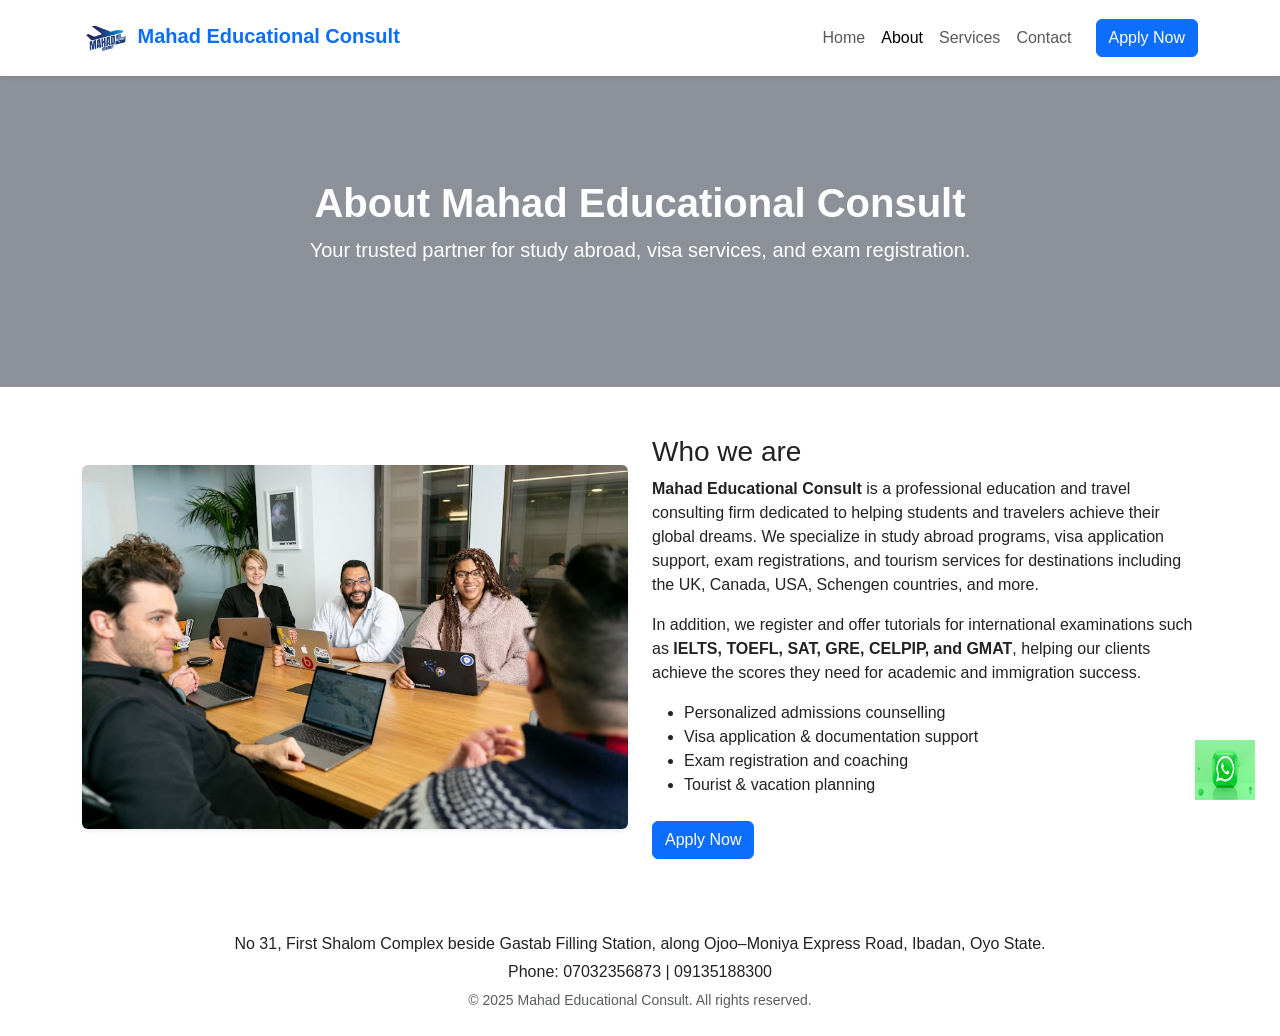
==== about.html @ 590d8e64 "initial website upload" ====
<!DOCTYPE html>
<html lang="en">
<head>
  <meta charset="utf-8" />
  <meta name="viewport" content="width=device-width, initial-scale=1" />
  <title>About — Mahad Educational Consult</title>

  <link href="https://cdn.jsdelivr.net/npm/bootstrap@5.3.2/dist/css/bootstrap.min.css" rel="stylesheet">
  <link rel="stylesheet" href="css/style.css">
</head>
<body>

  <!-- NAVBAR -->
  <nav class="navbar navbar-expand-lg navbar-light bg-white shadow-sm fixed-top">
    <div class="container">
      <a class="navbar-brand" href="index.html"><img src="images/logo.png" height="50" alt="Mahad">
      <span class="fw-bold text-primary d-none d-md-inline">Mahad Educational Consult</span>
      </a>
      <button class="navbar-toggler" type="button" data-bs-toggle="collapse" data-bs-target="#navMenu"
              aria-controls="navMenu" aria-expanded="false" aria-label="Toggle navigation">
        <span class="navbar-toggler-icon"></span>
      </button>

      <div class="collapse navbar-collapse" id="navMenu">
        <ul class="navbar-nav ms-auto mb-2 mb-lg-0 align-items-lg-center">
          <li class="nav-item"><a class="nav-link" href="index.html">Home</a></li>
          <li class="nav-item"><a class="nav-link active" href="about.html">About</a></li>
          <li class="nav-item"><a class="nav-link" href="services.html">Services</a></li>
          <li class="nav-item"><a class="nav-link" href="contact.html">Contact</a></li>
        </ul>
        <a class="btn btn-primary ms-lg-3" href="contact.html">Apply Now</a>
      </div>
    </div>
  </nav>

  <!-- ABOUT HERO -->
  <header class="about-hero d-flex align-items-center">
    <div class="overlay"></div>
    <div class="container text-white text-center">
      <h1 class="display-6 fw-semibold">About Mahad Educational Consult</h1>
      <p class="lead mt-2">Your trusted partner for study abroad, visa services, and exam registration.</p>
    </div>
  </header>

  <!-- ABOUT CONTENT -->
  <section class="py-5">
    <div class="container">
      <div class="row align-items-center g-4">
        <div class="col-lg-6">
          <img src="images/office.jpg" alt="Office" class="img-fluid rounded shadow-sm">
        </div>
        <div class="col-lg-6">
          <h3>Who we are</h3>
          <p><strong>Mahad Educational Consult</strong> is a professional education and travel consulting firm dedicated to helping students and travelers achieve their global dreams. We specialize in study abroad programs, visa application support, exam registrations, and tourism services for destinations including the UK, Canada, USA, Schengen countries, and more.</p>
          <p>In addition, we register and offer tutorials for international examinations such as <strong>IELTS, TOEFL, SAT, GRE, CELPIP, and GMAT</strong>, helping our clients achieve the scores they need for academic and immigration success.</p>
          <ul>
            <li>Personalized admissions counselling</li>
            <li>Visa application & documentation support</li>
            <li>Exam registration and coaching</li>
            <li>Tourist & vacation planning</li>
          </ul>
          <a href="contact.html" class="btn btn-primary mt-2">Apply Now</a>
        </div>
      </div>
    </div>
  </section>

  <!-- FOOTER -->
  <footer class="footer bg-white py-4">
    <div class="container text-center">
      <p class="mb-1">No 31, First Shalom Complex beside Gastab Filling Station, along Ojoo–Moniya Express Road, Ibadan, Oyo State.</p>
      <p class="mb-1">Phone: 07032356873 | 09135188300</p>
      <small class="text-muted">© 2025 Mahad Educational Consult. All rights reserved.</small>
    </div>
  </footer>

  <!-- Scroll to top button -->
  <button id="scrollTopBtn" title="Go to top">&uarr;</button>

  <!-- WhatsApp button -->
  <div class="whatsapp-float">
    <a href="https://wa.me/2347032356873" target="_blank" rel="noopener">
      <img src="images/whatsapp-icon.png" alt="Chat with us on WhatsApp" width="40" heigth="40">
    </a>
  </div>

  <script src="https://cdn.jsdelivr.net/npm/bootstrap@5.3.2/dist/js/bootstrap.bundle.min.js"></script>
  <script src="js/script.js"></script>
</body>
</html>
---- css/style.css ----
/* ----------------------------
   Global / Base
   ---------------------------- */
:root{
  --brand-blue: #0d6efd;
  --brand-gold: #d4af37; /* gold */
  --text-dark: #222;
}

body {
  font-family: 'Segoe UI', Tahoma, Geneva, Verdana, sans-serif;
  color: var(--text-dark);
  background: #fff;
  padding-top: 72px; /* offset for fixed navbar */
}

/* Links */
a { text-decoration: none; }

/* NAVBAR tweaks */
.navbar-brand img { max-height: 50px; }

/* ----------------------------
   Hero styles (home)
   ---------------------------- */
.hero-section {
  height: 80vh;
  min-height: 420px;
  background: url("../images/hero-bg.jpg") center center/cover no-repeat;
  position: relative;
  display: flex;
  align-items: center;
}
.hero-section .overlay { position:absolute; inset:0; background: rgba(2,10,28,0.45); }
.hero-content { position:relative; z-index:2; }
.hero-logo { max-width: 220px; }

/* simple gold button */
.btn-gold {
  background-color: var(--brand-gold);
  color: #fff;
  border: none;
}
.btn-gold:hover { background-color: #b58f2d; }

/* small hero variants for other pages */
.about-hero, .services-hero, .contact-hero {
  height: 35vh;
  min-height: 180px;
  background: linear-gradient(rgba(2,10,28,0.45), rgba(2,10,28,0.45));
  display:flex;
  align-items:center;
}
.about-hero .overlay, .services-hero .overlay, .contact-hero .overlay {
  display:none;
}

/* ----------------------------
   Cards & destinations
   ---------------------------- */
.country-card img,
.card-img-top {
  height: 220px;
  object-fit: cover;
}

/* Why choose us */
.why-choose-us h4 { color: var(--brand-blue); }

/* CTA */
.cta { background:#f8f9fa }

/* ----------------------------
   Scroll-top button
   ---------------------------- */
#scrollTopBtn {
  display: none;
  position: fixed;
  bottom: 40px;
  right: 40px;
  z-index: 999;
  font-size: 20px;
  background-color: var(--brand-gold);
  color: white;
  border: none;
  padding: 10px 12px;
  border-radius: 50%;
  cursor: pointer;
}
#scrollTopBtn:hover { opacity: 0.9; }

/* ----------------------------
   WhatsApp floating button
   ---------------------------- */
.whatsapp-float {
  position: fixed;
  bottom: 100px;
  right: 25px;
  z-index: 1000;
}
.whatsapp-float img { width: 60px; height: 60px; }

/* ----------------------------
   Footer
   ---------------------------- */
.footer { 
    background-color:  #003399;
    border-top: 1px solid #fff;
 }

/* Responsive tweaks */
@media (max-width: 767px) {
  .hero-section { height: 55vh; }
  .country-card img { height: 180px; }
}
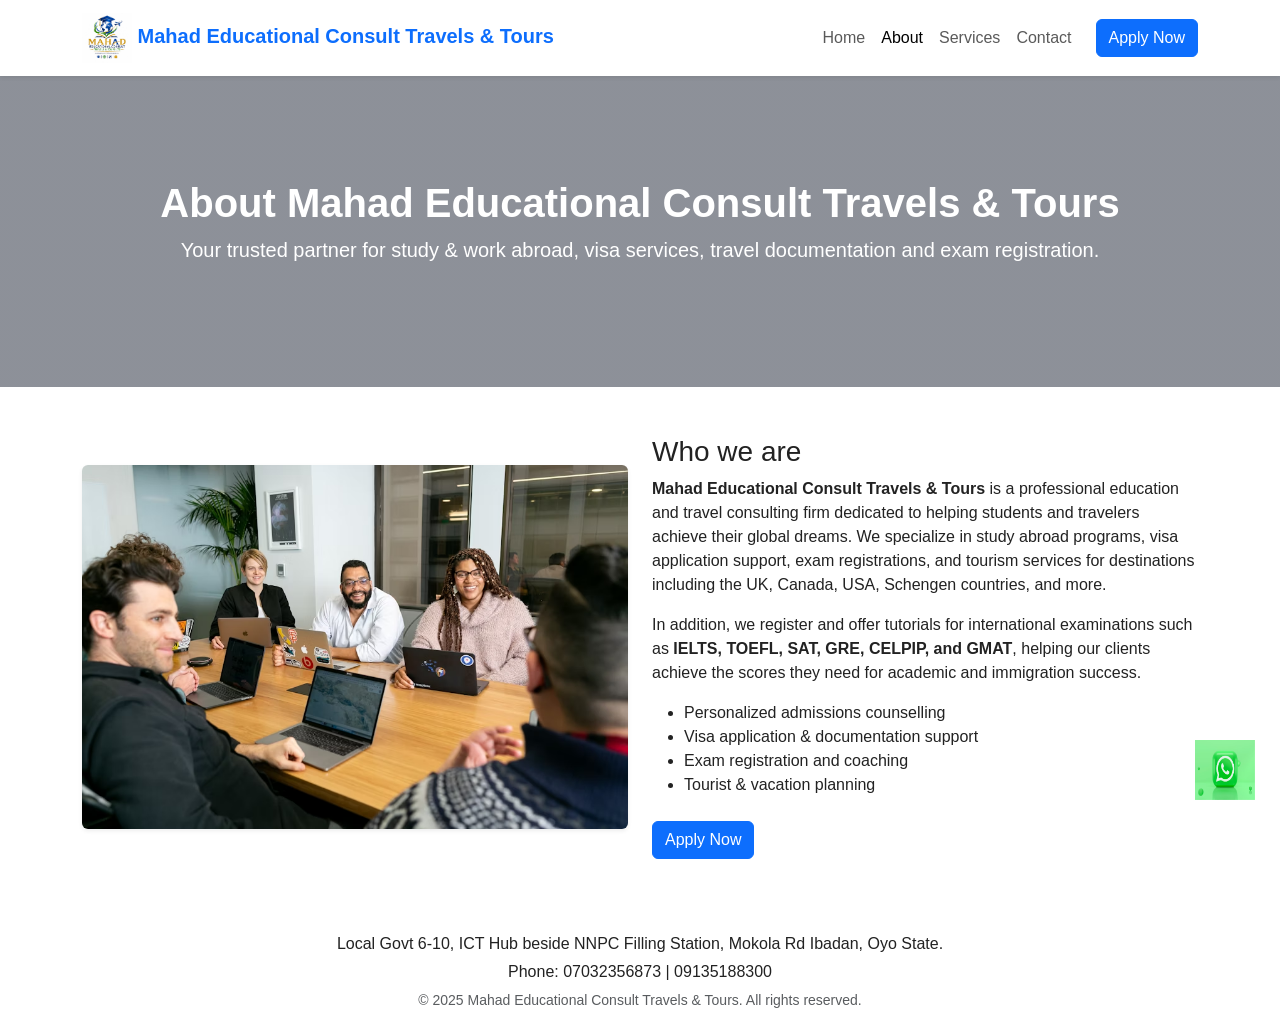
==== commit eb5d7909: "update mahad projet" ====
--- a/about.html
+++ b/about.html
@@ -13,8 +13,8 @@
   <!-- NAVBAR -->
   <nav class="navbar navbar-expand-lg navbar-light bg-white shadow-sm fixed-top">
     <div class="container">
-      <a class="navbar-brand" href="index.html"><img src="images/logo.png" height="50" alt="Mahad">
-      <span class="fw-bold text-primary d-none d-md-inline">Mahad Educational Consult</span>
+      <a class="navbar-brand" href="index.html"><img src="images/logo.jpeg" height="50" alt="Mahad">
+      <span class="fw-bold text-primary d-none d-md-inline">Mahad Educational Consult Travels & Tours</span>
       </a>
       <button class="navbar-toggler" type="button" data-bs-toggle="collapse" data-bs-target="#navMenu"
               aria-controls="navMenu" aria-expanded="false" aria-label="Toggle navigation">
@@ -37,8 +37,8 @@
   <header class="about-hero d-flex align-items-center">
     <div class="overlay"></div>
     <div class="container text-white text-center">
-      <h1 class="display-6 fw-semibold">About Mahad Educational Consult</h1>
-      <p class="lead mt-2">Your trusted partner for study abroad, visa services, and exam registration.</p>
+      <h1 class="display-6 fw-semibold">About Mahad Educational Consult Travels & Tours</h1>
+      <p class="lead mt-2">Your trusted partner for study & work abroad, visa services, travel documentation and exam registration.</p>
     </div>
   </header>
 
@@ -51,7 +51,7 @@
         </div>
         <div class="col-lg-6">
           <h3>Who we are</h3>
-          <p><strong>Mahad Educational Consult</strong> is a professional education and travel consulting firm dedicated to helping students and travelers achieve their global dreams. We specialize in study abroad programs, visa application support, exam registrations, and tourism services for destinations including the UK, Canada, USA, Schengen countries, and more.</p>
+          <p><strong>Mahad Educational Consult Travels & Tours</strong> is a professional education and travel consulting firm dedicated to helping students and travelers achieve their global dreams. We specialize in study abroad programs, visa application support, exam registrations, and tourism services for destinations including the UK, Canada, USA, Schengen countries, and more.</p>
           <p>In addition, we register and offer tutorials for international examinations such as <strong>IELTS, TOEFL, SAT, GRE, CELPIP, and GMAT</strong>, helping our clients achieve the scores they need for academic and immigration success.</p>
           <ul>
             <li>Personalized admissions counselling</li>
@@ -68,9 +68,9 @@
   <!-- FOOTER -->
   <footer class="footer bg-white py-4">
     <div class="container text-center">
-      <p class="mb-1">No 31, First Shalom Complex beside Gastab Filling Station, along Ojoo–Moniya Express Road, Ibadan, Oyo State.</p>
+      <p class="mb-1">Local Govt 6-10, ICT Hub beside NNPC Filling Station, Mokola Rd  Ibadan, Oyo State.</p>
       <p class="mb-1">Phone: 07032356873 | 09135188300</p>
-      <small class="text-muted">© 2025 Mahad Educational Consult. All rights reserved.</small>
+      <small class="text-muted">© 2025 Mahad Educational Consult Travels & Tours. All rights reserved.</small>
     </div>
   </footer>
 
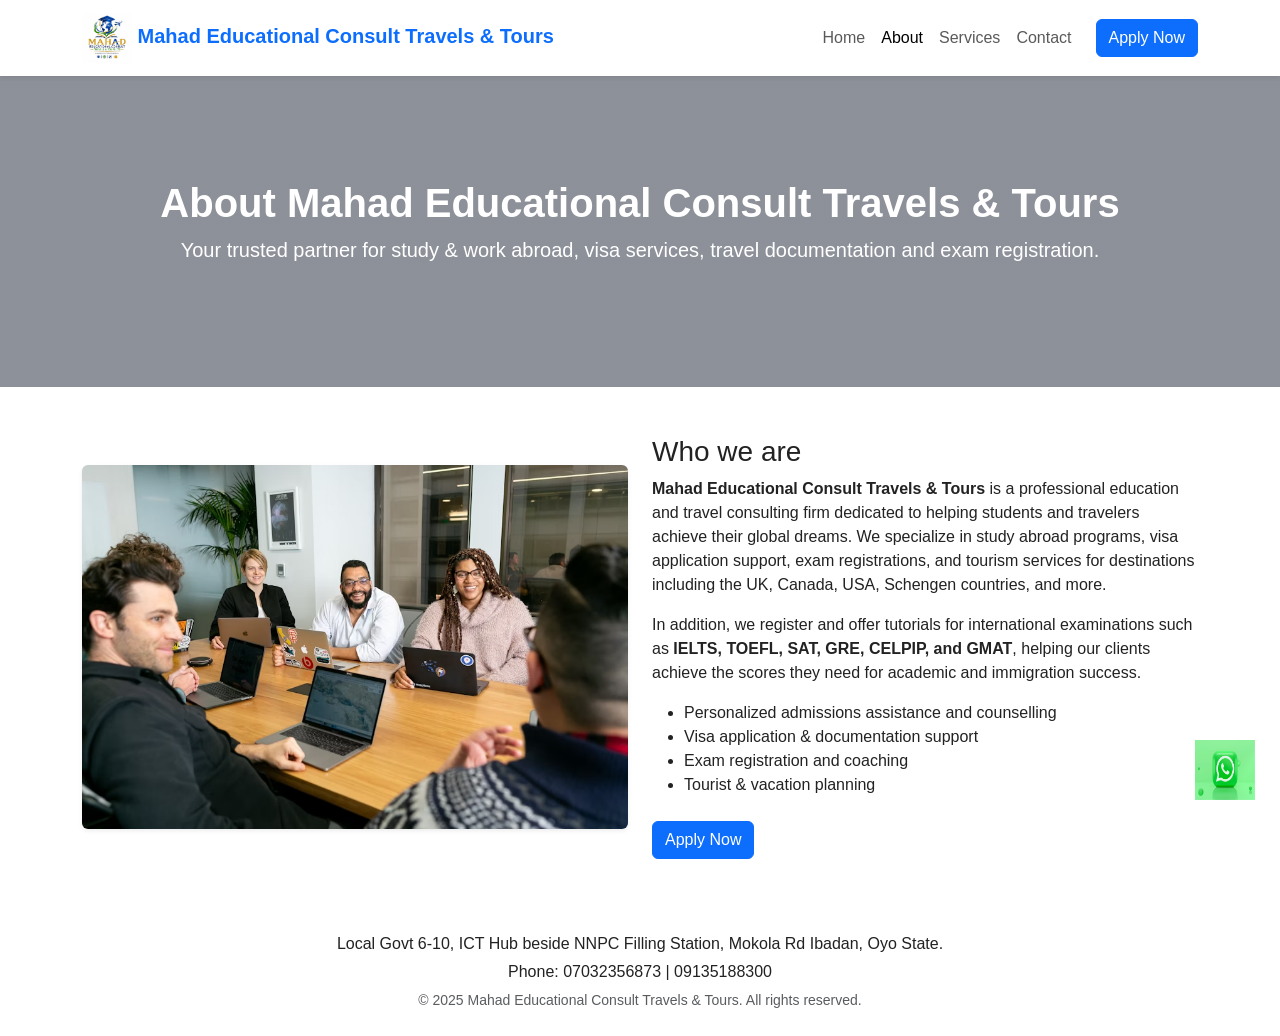
==== commit c004f32d: "update mahad projet" ====
--- a/about.html
+++ b/about.html
@@ -54,7 +54,7 @@
           <p><strong>Mahad Educational Consult Travels & Tours</strong> is a professional education and travel consulting firm dedicated to helping students and travelers achieve their global dreams. We specialize in study abroad programs, visa application support, exam registrations, and tourism services for destinations including the UK, Canada, USA, Schengen countries, and more.</p>
           <p>In addition, we register and offer tutorials for international examinations such as <strong>IELTS, TOEFL, SAT, GRE, CELPIP, and GMAT</strong>, helping our clients achieve the scores they need for academic and immigration success.</p>
           <ul>
-            <li>Personalized admissions counselling</li>
+            <li>Personalized admissions assistance and counselling</li>
             <li>Visa application & documentation support</li>
             <li>Exam registration and coaching</li>
             <li>Tourist & vacation planning</li>
